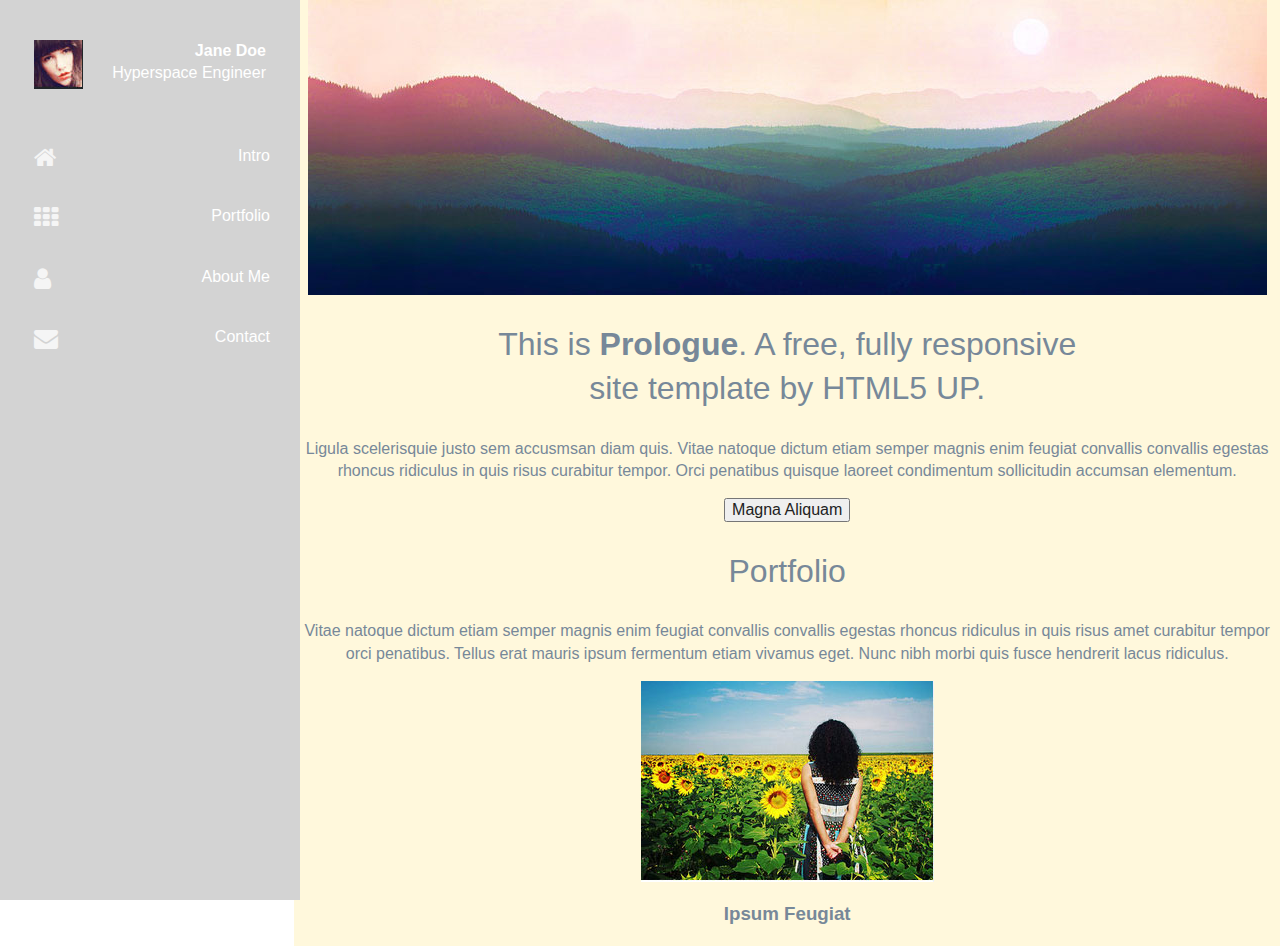
==== index.html @ 63603a0a "first commit" ====
<!DOCTYPE html>
<!--[if IE 8]>         <html class="no-js lt-ie9"> <![endif]-->
<!--[if gt IE 8]><!--> <html class="no-js"> <!--<![endif]-->
    <head>
        <meta charset="utf-8">
        <meta http-equiv="X-UA-Compatible" content="IE=edge">
        <title></title>
        <meta name="description" content="">
        <meta name="viewport" content="width=device-width, initial-scale=1">

        <!-- Place favicon.ico and apple-touch-icon.png in the root directory -->

        <link rel="stylesheet" href="styles/normalize.css">
        <link rel="stylesheet" href="styles/main.css">
        <link href="http://netdna.bootstrapcdn.com/font-awesome/4.0.3/css/font-awesome.css" rel="stylesheet">
        <script src="js/vendor/modernizr-2.6.2.min.js"></script>
    </head>
    <body>
        <!--[if lt IE 9]>
            <p class="browsehappy">You are using an <strong>outdated</strong> browser. Please <a href="http://browsehappy.com/">upgrade your browser</a> to improve your experience.</p>
        <![endif]-->


        <!-- Add your site or application content here -->
        <div class="wrapper">
            <div class="sidebar">
                <div class="logo">
                    <p><b>Jane Doe</b></p>
                    <p>Hyperspace Engineer</p>
                </div>
                <nav>
                    <ul class="menu">
                        <!-- put class name of anchor to make it faster-->
                        <li><a class="menu-item fa-icon fa-home">Intro</a></li>
                        <li><a class="menu-item fa-icon fa-th">Portfolio</a></li>
                        <li><a class="menu-item fa-icon fa-user">About Me</a></li>
                        <li><a class="menu-item fa-icon fa-envelope">Contact</a></li>
                    </ul>
                </nav>
            </div>
            <div class="main-content">
                <section>
                    <div class="intro">
                        <img src="imgs/layout_03.jpg" max-width="90%">
                        <header></header>
                        <h2>This is
                            <b>Prologue</b>.
                            A free, fully responsive<br>
                            site template by HTML5 UP.
                        </h2>
                        </header>
                        <p>Ligula scelerisquie justo sem accusmsan diam quis. Vitae natoque dictum etiam semper magnis
                            enim feugiat convallis convallis egestas rhoncus ridiculus in quis risus curabitur tempor. Orci
                            penatibus quisque laoreet condimentum sollicitudin accumsan elementum.</p>
                        <button>Magna Aliquam</button>
                    </div>
                </section>
                <section class="portfolio">
                    <div class="container">
                        <header>
                            <h2>Portfolio</h2>
                        </header>
                        <p>Vitae natoque dictum etiam semper magnis enim feugiat convallis convallis egestas rhoncus
                            ridiculus in quis risus amet curabitur tempor orci penatibus. Tellus erat mauris ipsum
                            fermentum etiam vivamus eget. Nunc nibh morbi quis fusce hendrerit lacus ridiculus.
                        </p>
                        <div class="img-container">
                            <div>
                                <img src="imgs/pic02.jpg">
                                <h3>Ipsum Feugiat</h3>
                            </div>
                        </div>
                    </div>
                </section>
                <section class="about">
                    <div class="container">
                        <header></header>
                    </div>
                </section>
                <section class="contact">
                    <div class="container">
                        <header></header>
                    </div>
                </section>
            </div>
        </div>
        <script src="//ajax.googleapis.com/ajax/libs/jquery/1.10.2/jquery.min.js"></script>
        <script>window.jQuery || document.write('<script src="js/vendor/jquery-1.10.2.min.js"><\/script>')</script>
        <script src="js/plugins.js"></script>
        <script src="js/main.js"></script>

        <!-- Google Analytics: change UA-XXXXX-X to be your site's ID. -->
        <script>
            (function(b,o,i,l,e,r){b.GoogleAnalyticsObject=l;b[l]||(b[l]=
            function(){(b[l].q=b[l].q||[]).push(arguments)});b[l].l=+new Date;
            e=o.createElement(i);r=o.getElementsByTagName(i)[0];
            e.src='//www.google-analytics.com/analytics.js';
            r.parentNode.insertBefore(e,r)}(window,document,'script','ga'));
            ga('create','UA-XXXXX-X');ga('send','pageview');
        </script>
    </body>
</html>
---- styles/main.css ----
/*! HTML5 Boilerplate v4.3.0 | MIT License | http://h5bp.com/ */

/*
 * What follows is the result of much research on cross-browser styling.
 * Credit left inline and big thanks to Nicolas Gallagher, Jonathan Neal,
 * Kroc Camen, and the H5BP dev community and team.
 */

/* ==========================================================================
   Base styles: opinionated defaults
   ========================================================================== */

html,
button,
input,
select,
textarea {
    color: #222;
}

html {
    font-size: 1em;
    line-height: 1.4;
}


.fa-icon:before {
    display: inline-block;
    font-family: FontAwesome;
    font-style: normal;
    font-weight: normal;
    line-height: 1;
    -webkit-font-smoothing: antialiased;
    -moz-osx-font-smoothing: grayscale;
}

/*
 * Remove text-shadow in selection highlight: h5bp.com/i
 * These selection rule sets have to be separate.
 * Customize the background color to match your design.
 */

::-moz-selection {
    background: #b3d4fc;
    text-shadow: none;
}

::selection {
    background: #b3d4fc;
    text-shadow: none;
}

/*
 * A better looking default horizontal rule
 */

hr {
    display: block;
    height: 1px;
    border: 0;
    border-top: 1px solid #ccc;
    margin: 1em 0;
    padding: 0;
}

/*
 * Remove the gap between images, videos, audio and canvas and the bottom of
 * their containers: h5bp.com/i/440
 */

audio,
canvas,
img,
video {
    vertical-align: middle;
}

/*
 * Remove default fieldset styles.
 */

fieldset {
    border: 0;
    margin: 0;
    padding: 0;
}

/*
 * Allow only vertical resizing of textareas.
 */

textarea {
    resize: vertical;
}

/* ==========================================================================
   Browse Happy prompt
   ========================================================================== */

.browsehappy {
    margin: 0.2em 0;
    background: #ccc;
    color: #000;
    padding: 0.2em 0;
}

/* ==========================================================================
   Author's custom styles
   ========================================================================== */
* {
    -webkit-box-sizing: border-box;
        -moz-box-sizing: border-box;
            box-sizing: border-box;
}
h2 {
    font-size: 2em;
    font-weight: 200;
}
.wrapper {
    min-width: 100%;
}
/* Fixed till a certain width of main content, below that, responsive */
.sidebar {
    position: fixed;
    top: 0;
    left: 0;
    height: 100%;
    width: 300px;
    background: lightgrey;
    text-align: right;
    color: white;
}
.logo {
    background-image: url('../imgs/photo.jpg');
    background-repeat: no-repeat;
    background-position: 34px 40px; /* starts from 0,0, specify x,y ie, left, right  */
    padding: 40px 34px 25px;
}
.logo > p {
    margin: 0;
}
.menu {
    padding-left: 0;
}
.menu-item {
    padding-right: 30px;
    padding-top: 19px;
    padding-bottom: 19px;
    position: relative;
    display: block;
}

.menu-item:before {
    position: absolute;
    left: 34px;
    font-size: 150%;
    color: whitesmoke;
}

.menu-item:hover {
    background: palevioletred;
}


/*=======================================================
Main Content
=========================================================*/

.main-content {
    display: inline-block;
    margin-left: 23%;
    background: cornsilk;
    text-align: center;
    color: lightslategrey;
}

.main-content.section.portfolio {
    background-color: lavender;
}

.main-content.section {
    margin: 0;
    overflow: hidden;
    padding: 3em 0 ;
    background-image: url('imgs/overlay.jpg')
}





/* ==========================================================================
   Helper classes
   ========================================================================== */

/*
 * Image replacement
 */

.ir {
    background-color: transparent;
    border: 0;
    overflow: hidden;
    /* IE 6/7 fallback */
    *text-indent: -9999px;
}

.ir:before {
    content: "";
    display: block;
    width: 0;
    height: 150%;
}

/*
 * Hide from both screenreaders and browsers: h5bp.com/u
 */

.hidden {
    display: none !important;
    visibility: hidden;
}

/*
 * Hide only visually, but have it available for screenreaders: h5bp.com/v
 */

.visuallyhidden {
    border: 0;
    clip: rect(0 0 0 0);
    height: 1px;
    margin: -1px;
    overflow: hidden;
    padding: 0;
    position: absolute;
    width: 1px;
}

/*
 * Extends the .visuallyhidden class to allow the element to be focusable
 * when navigated to via the keyboard: h5bp.com/p
 */

.visuallyhidden.focusable:active,
.visuallyhidden.focusable:focus {
    clip: auto;
    height: auto;
    margin: 0;
    overflow: visible;
    position: static;
    width: auto;
}

/*
 * Hide visually and from screenreaders, but maintain layout
 */

.invisible {
    visibility: hidden;
}

/*
 * Clearfix: contain floats
 *
 * For modern browsers
 * 1. The space content is one way to avoid an Opera bug when the
 *    `contenteditable` attribute is included anywhere else in the document.
 *    Otherwise it causes space to appear at the top and bottom of elements
 *    that receive the `clearfix` class.
 * 2. The use of `table` rather than `block` is only necessary if using
 *    `:before` to contain the top-margins of child elements.
 */

.clearfix:before,
.clearfix:after {
    content: " "; /* 1 */
    display: table; /* 2 */
}

.clearfix:after {
    clear: both;
}

/*
 * For IE 6/7 only
 * Include this rule to trigger hasLayout and contain floats.
 */

.clearfix {
    *zoom: 1;
}

/* ==========================================================================
   EXAMPLE Media Queries for Responsive Design.
   These examples override the primary ('mobile first') styles.
   Modify as content requires.
   ========================================================================== */

@media only screen and (min-width: 35em) {
    /* Style adjustments for viewports that meet the condition */
}

@media print,
       (-o-min-device-pixel-ratio: 5/4),
       (-webkit-min-device-pixel-ratio: 1.25),
       (min-resolution: 120dpi) {
    /* Style adjustments for high resolution devices */
}

/* ==========================================================================
   Print styles.
   Inlined to avoid required HTTP connection: h5bp.com/r
   ========================================================================== */

@media print {
    * {
        background: transparent !important;
        color: #000 !important; /* Black prints faster: h5bp.com/s */
        box-shadow: none !important;
        text-shadow: none !important;
    }

    a,
    a:visited {
        text-decoration: underline;
    }

    a[href]:after {
        content: " (" attr(href) ")";
    }

    abbr[title]:after {
        content: " (" attr(title) ")";
    }

    /*
     * Don't show links for images, or javascript/internal links
     */

    .ir a:after,
    a[href^="javascript:"]:after,
    a[href^="#"]:after {
        content: "";
    }

    pre,
    blockquote {
        border: 1px solid #999;
        page-break-inside: avoid;
    }

    thead {
        display: table-header-group; /* h5bp.com/t */
    }

    tr,
    img {
        page-break-inside: avoid;
    }

    img {
        max-width: 100% !important;
    }

    @page {
        margin: 0.5cm;
    }

    p,
    h2,
    h3 {
        orphans: 3;
        widows: 3;
    }

    h2,
    h3 {
        page-break-after: avoid;
    }
}
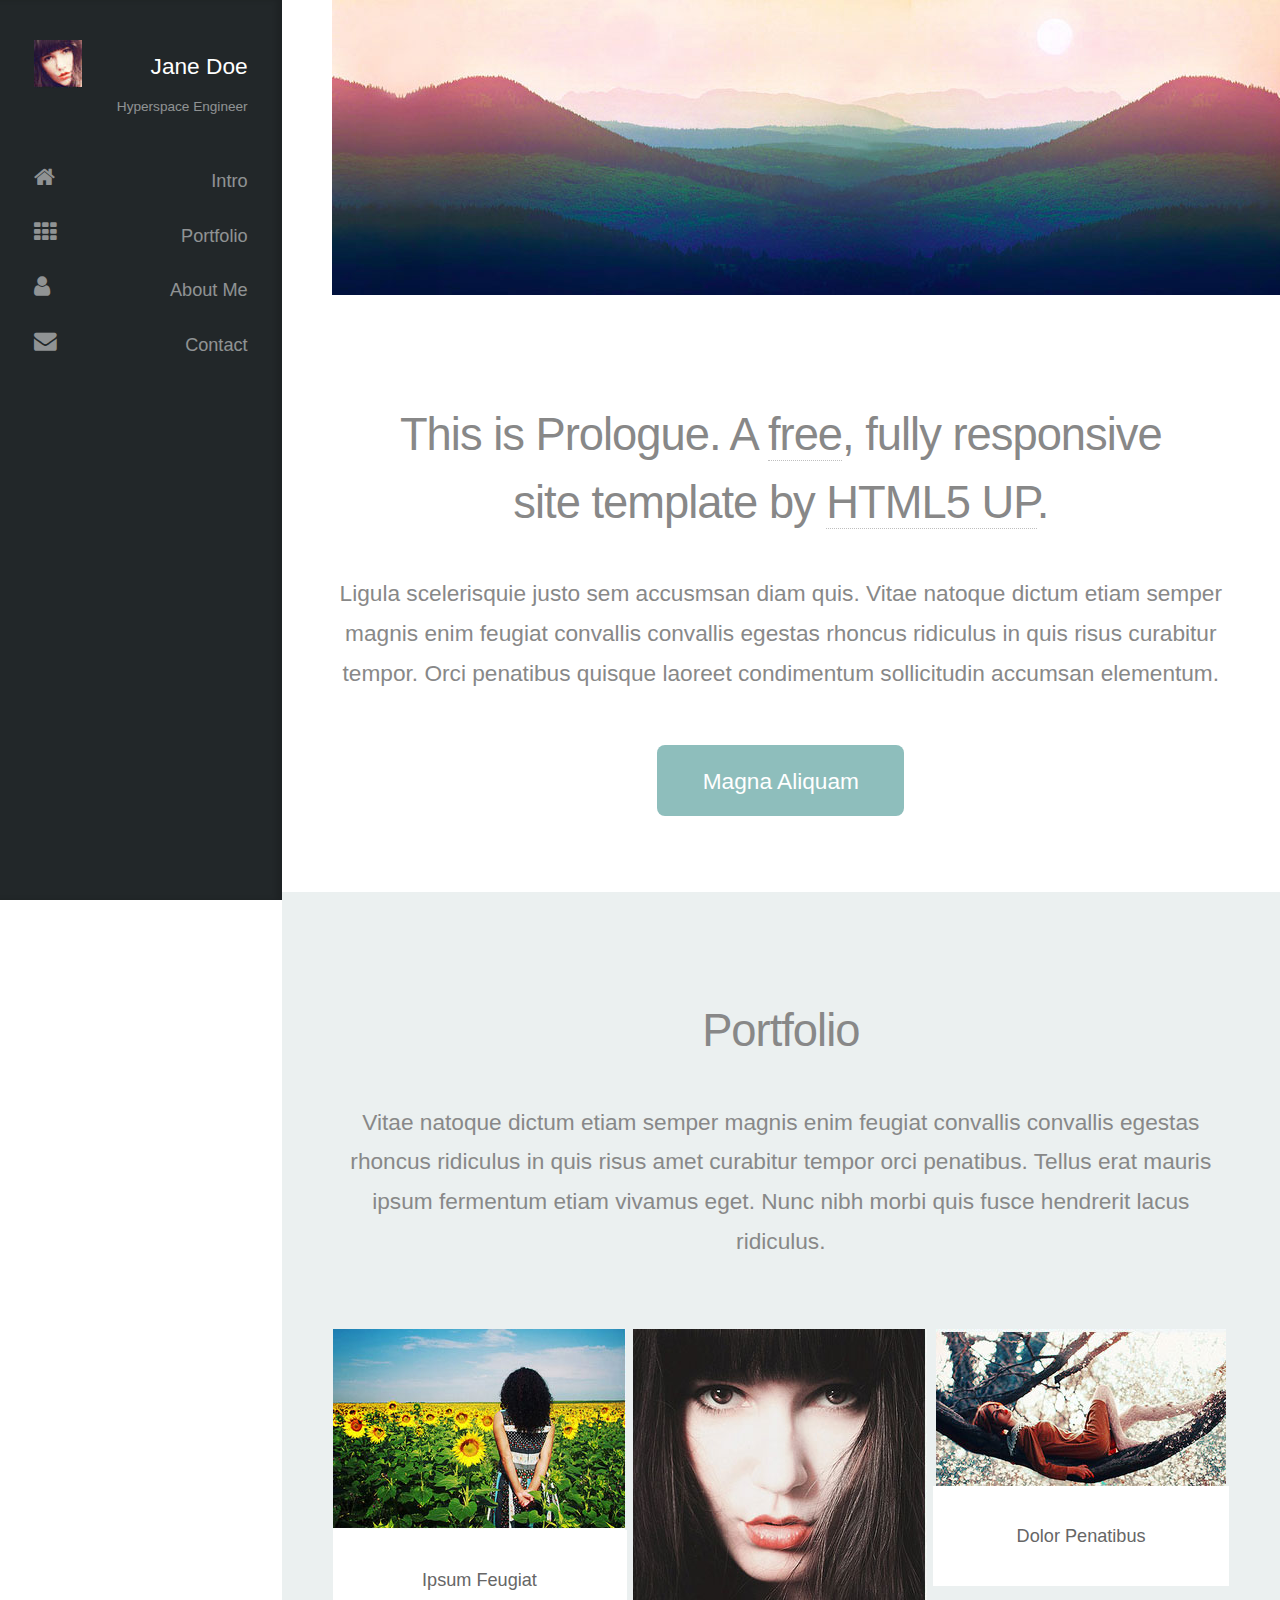
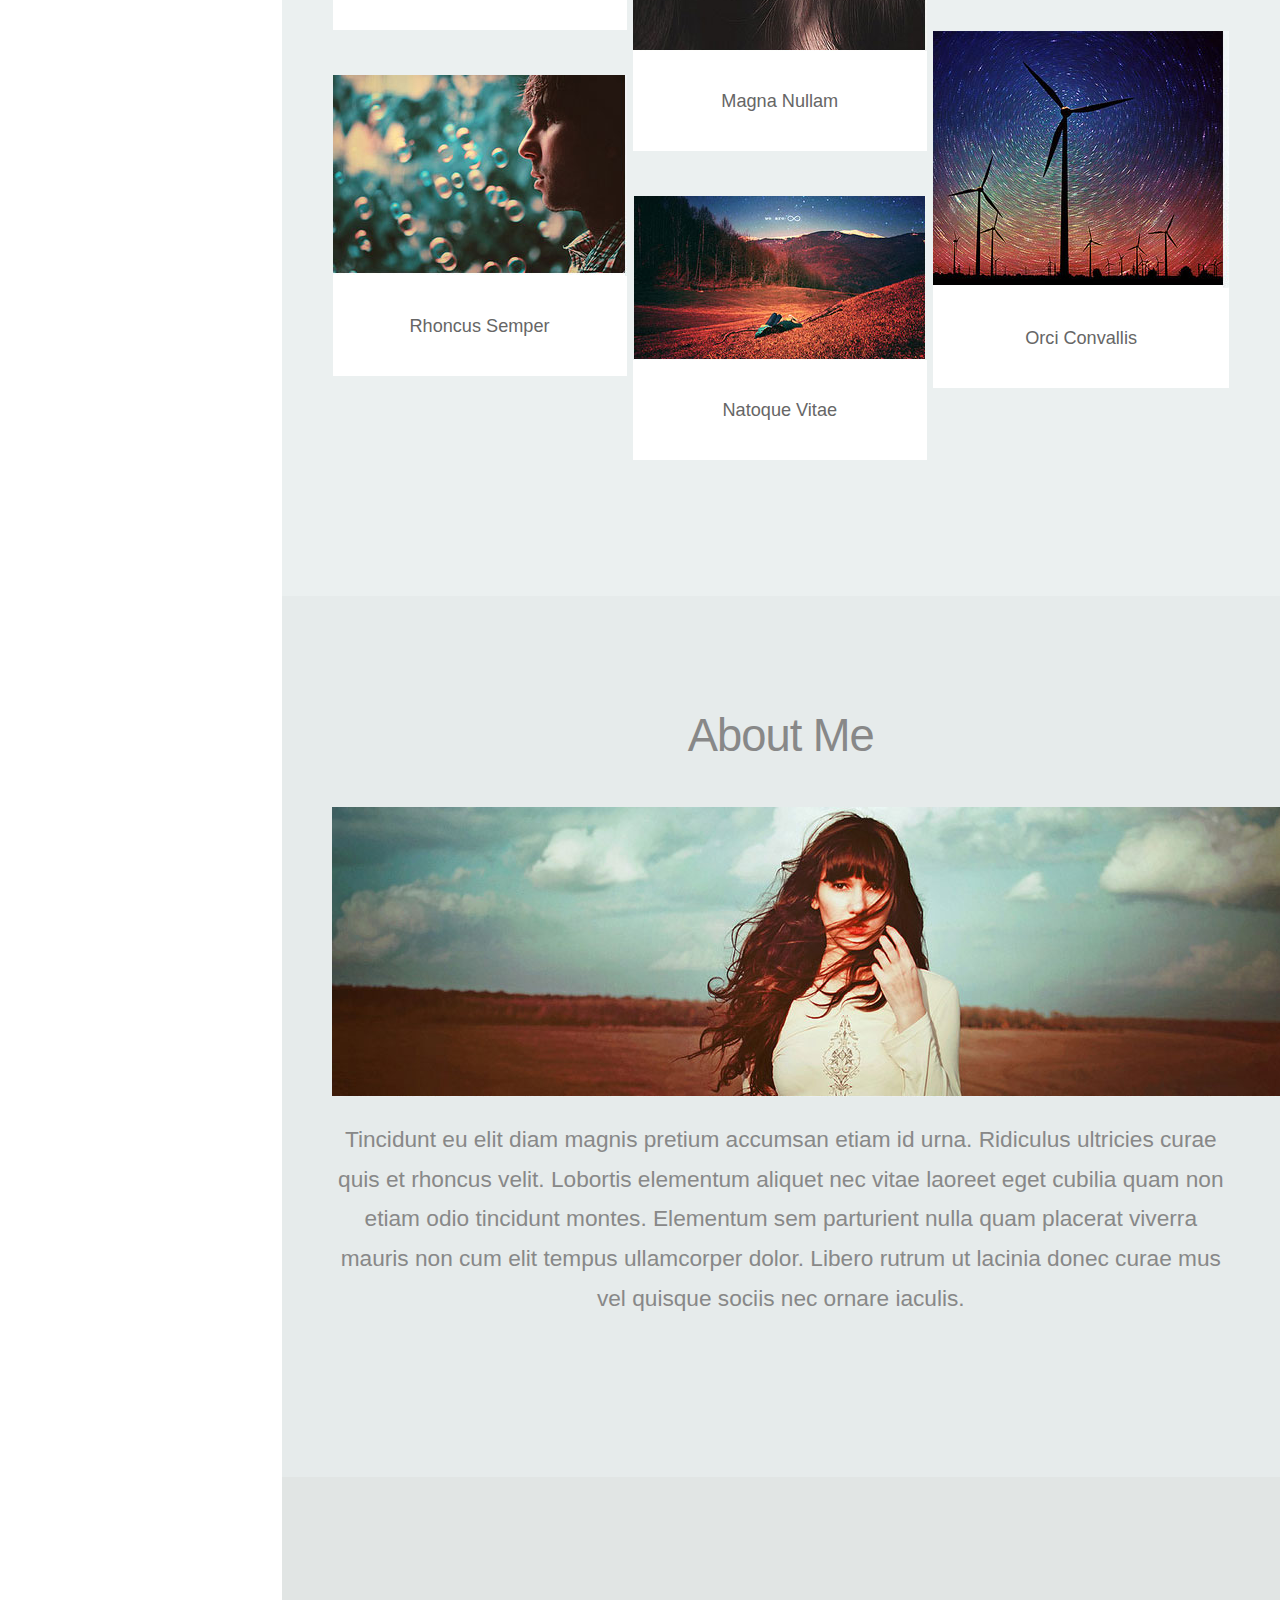
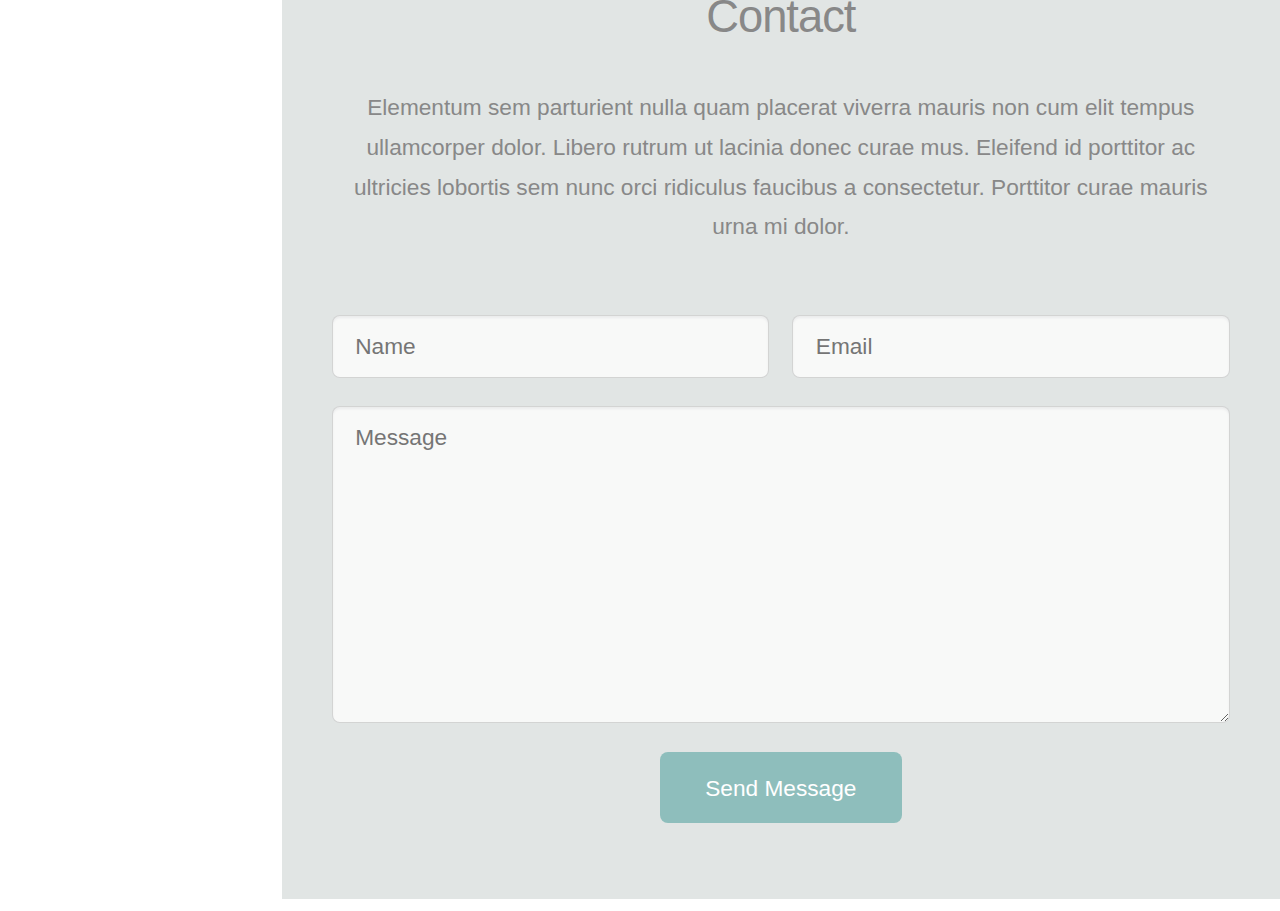
==== commit 03c64f18: "Various changes to html and css" ====
--- a/index.html
+++ b/index.html
@@ -25,37 +25,37 @@
         <div class="wrapper">
             <div class="sidebar">
                 <div class="logo">
-                    <p><b>Jane Doe</b></p>
-                    <p>Hyperspace Engineer</p>
+                    <h1>Jane Doe</h1>
+                    <span>Hyperspace Engineer</span>
                 </div>
-                <nav>
+                <nav id="nav">
                     <ul class="menu">
                         <!-- put class name of anchor to make it faster-->
-                        <li><a class="menu-item fa-icon fa-home">Intro</a></li>
-                        <li><a class="menu-item fa-icon fa-th">Portfolio</a></li>
-                        <li><a class="menu-item fa-icon fa-user">About Me</a></li>
-                        <li><a class="menu-item fa-icon fa-envelope">Contact</a></li>
+                        <li><a href="#intro" class="menu-item fa-icon fa-home">Intro</a></li>
+                        <li><a href="#portfolio" class="menu-item fa-icon fa-th">Portfolio</a></li>
+                        <li><a href="#about" class="menu-item fa-icon fa-user">About Me</a></li>
+                        <li><a href="#contact" class="menu-item fa-icon fa-envelope">Contact</a></li>
                     </ul>
                 </nav>
             </div>
             <div class="main-content">
-                <section>
-                    <div class="intro">
-                        <img src="imgs/layout_03.jpg" max-width="90%">
-                        <header></header>
+                <section id="intro" class="intro">
+                    <div class="container">
+                        <img src="imgs/pic01.jpg" class="image big">
+                        <header>
                         <h2>This is
                             <b>Prologue</b>.
-                            A free, fully responsive<br>
-                            site template by HTML5 UP.
+                            A <a class="dotted">free</a>, fully responsive<br>
+                            site template by <a class="dotted">HTML5 UP</a>.
                         </h2>
                         </header>
                         <p>Ligula scelerisquie justo sem accusmsan diam quis. Vitae natoque dictum etiam semper magnis
                             enim feugiat convallis convallis egestas rhoncus ridiculus in quis risus curabitur tempor. Orci
                             penatibus quisque laoreet condimentum sollicitudin accumsan elementum.</p>
-                        <button>Magna Aliquam</button>
+                        <a href="#portfolio" class="button">Magna Aliquam</a>
                     </div>
                 </section>
-                <section class="portfolio">
+                <section id="portfolio" class="portfolio">
                     <div class="container">
                         <header>
                             <h2>Portfolio</h2>
@@ -65,22 +65,83 @@
                             fermentum etiam vivamus eget. Nunc nibh morbi quis fusce hendrerit lacus ridiculus.
                         </p>
                         <div class="img-container">
-                            <div>
+                            <div class="pic-container">
+                                <article>
                                 <img src="imgs/pic02.jpg">
-                                <h3>Ipsum Feugiat</h3>
+                                <header><h3>Ipsum Feugiat</h3></header>
+                                </article>
+                                <article>
+                                    <img src="imgs/pic03.jpg">
+                                    <header><h3>Rhoncus Semper</h3></header>
+                                </article>
+                            </div>
+                            <div class="pic-container">
+                                <article>
+                                    <img src="imgs/pic04.jpg">
+                                    <header><h3>Magna Nullam</h3></header>
+                                </article>
+                                <article>
+                                    <img src="imgs/pic05.jpg">
+                                    <header><h3>Natoque Vitae</h3></header>
+                                </article>
+                             </div>
+                            <div class="pic-container">
+                                <article>
+                                    <img src="imgs/pic06.jpg">
+                                    <header><h3>Dolor Penatibus</h3></header>
+                                </article>
+                                <article>
+                                    <img src="imgs/pic07.jpg">
+                                    <header><h3>Orci Convallis</h3></header>
+                                </article>
                             </div>
                         </div>
                     </div>
                 </section>
-                <section class="about">
+                <section id="about" class="about-me">
                     <div class="container">
-                        <header></header>
+                        <header>
+                            <h2>About Me</h2>
+                            <img src="imgs/pic08.jpg" class="image big">
+                        </header>
+                        <p>Tincidunt eu elit diam magnis pretium accumsan etiam id urna. Ridiculus ultricies curae quis
+                            et rhoncus velit. Lobortis elementum aliquet nec vitae laoreet eget cubilia quam non etiam
+                            odio tincidunt montes. Elementum sem parturient nulla quam placerat viverra mauris non cum
+                            elit tempus ullamcorper dolor. Libero rutrum ut lacinia donec curae mus vel quisque sociis
+                            nec ornare iaculis.</p>
                     </div>
                 </section>
-                <section class="contact">
+
+                <section id="contact" class="contact-me">
                     <div class="container">
-                        <header></header>
-                    </div>
+                        <header><h2>Contact</h2></header>
+                        <p>Elementum sem parturient nulla quam placerat viverra mauris non cum elit tempus ullamcorper
+                            dolor. Libero rutrum ut lacinia donec curae mus. Eleifend id porttitor ac ultricies lobortis
+                            sem nunc orci ridiculus faucibus a consectetur. Porttitor curae mauris urna mi dolor.</p>
+
+                        <form>
+                            <div class="contact-container">
+                                <div>
+                                    <input type="text" class="text1" name="name" placeholder="Name">
+
+                                </div>
+                                <div>
+                                    <input type="email" class="text2" name="email" placeholder="Email">
+                                </div>
+                            </div>
+                            <div style="margin-bottom: 2em">
+                                <div>
+                                    <textarea class="text1" name="message" placeholder="Message"></textarea>
+                                </div>
+                            </div>
+                            <div>
+                                <a class="button">Send Message</a>
+                            </div>
+
+                        </form>
+                        </div>
+
+
                 </section>
             </div>
         </div>
--- a/styles/main.css
+++ b/styles/main.css
@@ -107,89 +107,278 @@
 /* ==========================================================================
    Author's custom styles
    ========================================================================== */
+/*===========================================================================
+   Base
+  ===========================================================================*/
+/* 1em is equal to the current font size 16px=12pt=1em*/
 * {
     -webkit-box-sizing: border-box;
-        -moz-box-sizing: border-box;
-            box-sizing: border-box;
-}
-h2 {
-    font-size: 2em;
+    -moz-box-sizing: border-box;
+    box-sizing: border-box;
+}
+
+html {
+    font-size: 17pt;
+}
+
+body {
+    font-family: 'Source Sans Pro', Sans-Serif;
+    font-size: 100%;   /* Set a default font-size of 100% for body */
+    font-weight: 300;  /* Refers to the boldness or lightness of the glyphs used to render the text, relative to other
+                         fonts in the same font family. normal/bold(thick)/bolder/lighter/thicker(900)*/
+    line-height: 1.75; /* Preference is to use unit-less number for line-height value-MDN*/
+    color: #888;
+}
+
+h1, h2, h3, h4, h5, h6 {
     font-weight: 200;
-}
+    line-height: 1.5;
+}
+    h2 {
+        font-size: 2em;  /* Supported by all modern browsers, the CSS3 rem unit allows font size and other properties
+                          to be specified against the root element, not just the parent, as in the case of the em unit*/
+        letter-spacing: -1px;
+    }
+
+p {
+    padding-bottom: 2em;
+}
+
+strong, b {
+    font-weight: 300;
+    font-color: #666;
+}
+
+
+
+/*===========================================================================
+   Sidebar
+  ===========================================================================*/
 .wrapper {
     min-width: 100%;
 }
-/* Fixed till a certain width of main content, below that, responsive */
+
 .sidebar {
     position: fixed;
     top: 0;
     left: 0;
     height: 100%;
-    width: 300px;
-    background: lightgrey;
+    width: 22%;
     text-align: right;
-    color: white;
-}
+    background: #222729
+                url('imgs/overlay.jpg');
+    box-shadow: inset -0.25em 0 0.25em 0
+                rgba(0, 0, 0, 0.125);
+}
+
 .logo {
     background-image: url('../imgs/photo.jpg');
     background-repeat: no-repeat;
     background-position: 34px 40px; /* starts from 0,0, specify x,y ie, left, right  */
-    padding: 40px 34px 25px;
-}
+    padding: 1.75rem 1.5rem 1.5rem 1.5rem;
+}
+
+.logo > h1 {
+    position: relative;
+    font-size: 1rem;
+    line-height: 1rem;
+    color: #fff;
+}
+
+.logo > span {
+    position: relative;
+    display: block;
+    margin: 0.5em 0 0 0;
+    font-size: 0.6em;
+    line-height: 1.25rem;
+    color: rgba(255, 255, 255, 0.5);
+
+}
+
 .logo > p {
     margin: 0;
-}
-.menu {
-    padding-left: 0;
-}
-.menu-item {
-    padding-right: 30px;
-    padding-top: 19px;
-    padding-bottom: 19px;
+    padding: 0;
+}
+
+#nav ul.menu {
+    padding: 0;
+    margin: 0;
+}
+
+#nav ul li a.menu-item {
+    display: block;
+    padding: 0.5rem 1.5rem 0.5rem 1.5rem;
+    text-decoration: none;
+    outline: 0;
+    border: 0;
     position: relative;
-    display: block;
+    font-size: 0.8rem;
+    color: rgba(255, 255, 255, 0.5);
 }
 
 .menu-item:before {
     position: absolute;
-    left: 34px;
-    font-size: 150%;
-    color: whitesmoke;
-}
-
-.menu-item:hover {
-    background: palevioletred;
-}
-
-
-/*=======================================================
+    left: 1.5rem;
+    font-size: 1rem;
+}
+
+.menu-item:before:hover {
+    color: #e27689;
+}
+
+#nav ul li a.menu-item:hover {
+    background: #1b2021;
+    color: #ffffff;
+}
+
+
+/*==========;================================================================
 Main Content
-=========================================================*/
-
+==========;==================================================================*/
+/*
+ * The sidebar width is set to 20%, use display: inline-block to align main content
+   next to sidebar with margin-left: 20%.
+ */
 .main-content {
     display: inline-block;
-    margin-left: 23%;
-    background: cornsilk;
+    margin-left: 22%;
     text-align: center;
-    color: lightslategrey;
-}
-
-.main-content.section.portfolio {
-    background-color: lavender;
-}
-
-.main-content.section {
+}
+
+.main-content > section {
     margin: 0;
     overflow: hidden;
-    padding: 3em 0 ;
-    background-image: url('imgs/overlay.jpg')
-}
-
-
-
-
-
-/* ==========================================================================
+    padding: 3em 0 4em 0;
+    background-image: url('imgs/overlay.jpg');
+}
+
+/*
+ * Set the width of container for main-content to 90% and margin-left, margin-right to auto
+ */
+.main-content .container {
+    position: relative;
+    width: 90%;
+    margin-left: auto;
+    margin-right: auto;
+}
+/* Intro Section */
+.main-content > section.intro {
+    background: #fff;
+    padding-top: 0;
+    background-image: none;
+}
+    .main-content > section.intro .image.big
+    {
+        margin: 0 0 3em 0;
+    }
+
+        .main-content > section.intro a.dotted {
+            border-bottom: dotted 1px rgba(128, 128, 128, 0.5);
+        }
+
+        .main-content > section.intro a.dotted:hover {
+            color: #e27689;
+            border-bottom-color: #fff;
+        }
+/* Portfolio Section */
+.portfolio {
+    background-color: #ebf0f0;
+}
+
+/* About Me Section */
+.about-me {
+    background-color: #e6ebeb;
+}
+.pic-container {
+    display: inline-block;
+    vertical-align: top;
+}
+
+.pic-container header {
+    background: #fff;
+    padding: 1em 0;
+    font-size: 0.8em;
+}
+
+.pic-container header h3 {
+    font-size: 1em;
+    font-weight: 200;
+    color: #666;
+    line-height: 1.5em;
+}
+
+.pic-container article {
+    margin-bottom: 2em;
+}
+
+/* Contact Section */
+.contact-me {
+    background-color: #e1e5e4;
+}
+
+.contact-container {
+    margin-left: -1em;
+    margin-bottom: 2em;
+    padding-bottom: 2em;
+}
+
+    .contact-container > div {
+        position: relative;
+        width: 50%;
+        float: left;
+        padding-left: 1em;
+    }
+
+        .text1, .text2 {
+            position: relative;
+            width: 100%;
+            display: block;
+            background: rgba(255, 255, 255, 0.75);
+            border-radius: 0.35em;
+            padding: 0.75em 1em 0.75em 1em;
+            box-shadow: 0 0.1em 0.1em inset rgba(0,0,0, 0.05);
+            border: solid 1px rgba(0, 0, 0, 0.15);
+        }
+
+        .text2 {
+            float:right;
+        }
+
+    form textarea {
+        min-height: 14em;
+    }
+
+    form input.text:focus,
+    form textarea:focus
+    {
+        box-shadow: 0 0 2px 1px #8ededc;
+        background: #fff;
+    }
+
+/* Button */
+.button {
+    background-color: #8ebebc;
+    background-image: linear-gradient(top, rgba(0,0,0,0), rgba(0,0,0,0.15)), url('imgs/overlay.jpg');
+    transition: background-color 0.35s ease-in-out;
+    cursor: pointer;
+    border: 0;
+    color: #fff;
+    padding: 1em 2em;
+    text-decoration: none;
+    border-radius: 0.35em;
+}
+
+.button:hover
+{
+    background-color: #9ececc;
+}
+
+.button:active
+{
+    background-color: #7eaeac;
+}
+
+/* ==========;================================================================
    Helper classes
    ========================================================================== */
 
